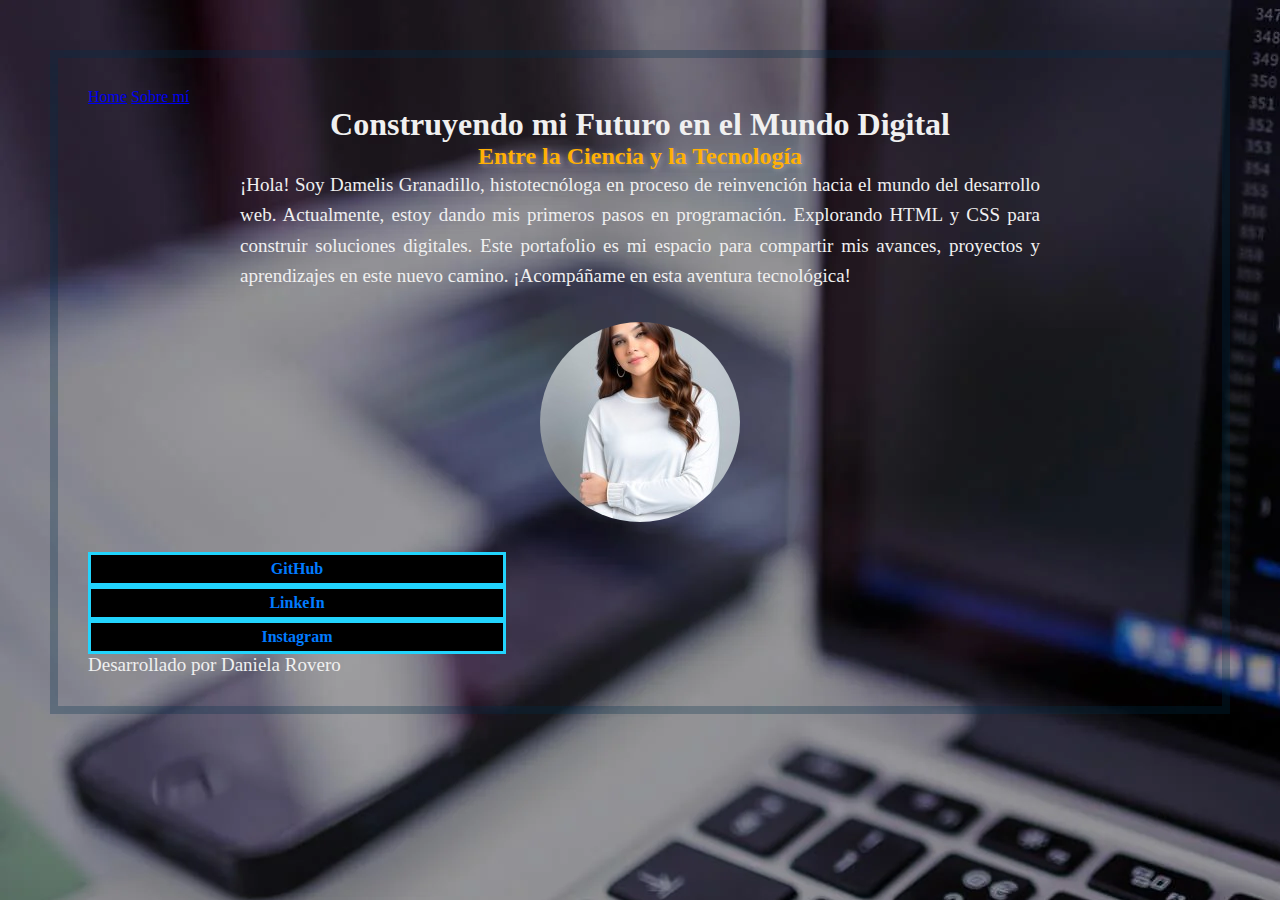
==== index.html @ 4184277c "crea carpeta assets y cambios generales" ====
<!DOCTYPE html>
<html lang="en">
<head>
    <meta charset="UTF-8">
    <meta name="viewport" content="width=device-width, initial-scale=1.0">
    <title>PORTAFOLIO</title>
    <link rel="stylesheet" href="style.css">
</head>
<body>
    <header>
     <a href="index.html"> Home</a>
    <a href="about.html">Sobre mí</a>
    </header>
    <main>
        <h1 class="centrado"> Construyendo mi Futuro en el Mundo Digital </h1>
            <h2 class="centrado"><span>Entre la Ciencia y la Tecnología</span></h2>

        <p class="justificado">¡Hola! Soy Damelis Granadillo, 
            histotecnóloga en proceso de reinvención hacia el mundo del desarrollo web.
             Actualmente, estoy dando mis primeros pasos en programación. 
              Explorando HTML y CSS para construir soluciones digitales. 
              Este portafolio es mi espacio para compartir mis avances, proyectos y aprendizajes en este nuevo camino.
               ¡Acompáñame en esta aventura tecnológica!</p>

        <img src="./assets/FOTO_DANIELA.jpg" alt="Imagen de Damelis granadillo" class="imagen-centrada">
        
        <div class="centrar-contenedor">
        <a href="https://github.com/Damda15" class="enlace">GitHub</a>
        <a href="https://github.com/Damda15" class="enlace">LinkeIn</a>
        <a href="https://github.com/Damda15" class="enlace">Instagram</a>
    </div>
        
    </main>
    <footer> 
        <p>Desarrollado por Daniela Rovero</p>
    </footer>
    

</body>
</html>
---- style.css ----
*{
    margin: 0;
    border: 0;
    padding: 0;
}


.centrado {
    text-align: center; /* Centra el texto horizontalmente */
}

body{ /*background-color: #e5f8f9;*/
    background-image: url("./assets/it.webp");
     color: #f0f0f0;
     margin: 50px; /* Margen fuera del borde, separa el párrafo de otros elementos */
    padding: 30px; /* Relleno dentro del borde, crea espacio entre el borde y el contenido */
    border: 8px solid #002f4b49; /* Borde de 5px con color azul */
    }
span{ color: #ffb005;
    font-weight: bold;
    text-shadow: 2px 2px 5px rgba(248, 248, 248, 0.3);
    }
    p {
        font-size: 19px
    }
p.justificado{
        text-align: justify;
        max-width: 800px; /* Ajusta el ancho del texto */
        margin: 0 auto; /* Centra el párrafo en la página */
        line-height: 1.6; /* Espaciado entre líneas para mejorar la lectura */
    }

 .imagen-centrada {
        display: block; /* Convierte la imagen en un bloque para poder aplicar margin */
        margin: auto; /* Centra la imagen horizontalmente */
        max-width: 100%; /* Evita que la imagen sea más grande que su contenedor */
        height: auto; /* Mantiene la proporción de la imagen */
        border-radius: 830px;
        padding: 30px;
    }

    .centrar-contenedor {
        text-align: center; /* Centra el texto dentro del div */
    }
    
    .enlace {
        text-decoration: none; /* Opcional, para quitar el subrayado del enlace */
        color: #007bff; /* Opcional, cambia el color del enlace */
        display: flex;
        justify-items: center;
        flex-direction: column;
        background-color: #000000;
        border: 3px solid #22D4FD;
        padding: 5px 21px;
        font-weight: 700;
        width: 370px;
    }
    
    a{
   
}
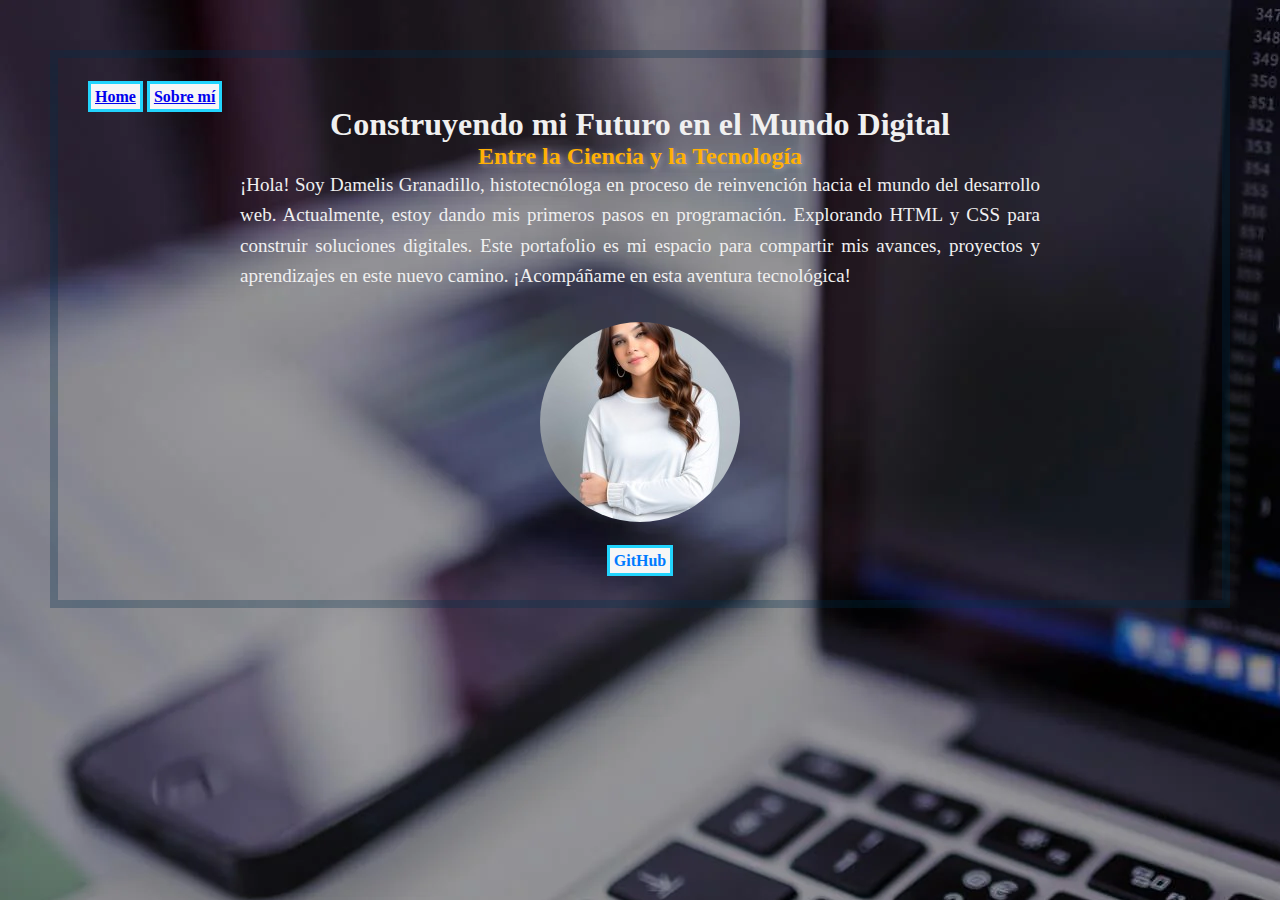
==== commit c2b61efc: "crea assets y about.html , mas cambios generales" ====
--- a/index.html
+++ b/index.html
@@ -1,40 +1,39 @@
-<!DOCTYPE html>
-<html lang="en">
-<head>
-    <meta charset="UTF-8">
-    <meta name="viewport" content="width=device-width, initial-scale=1.0">
-    <title>PORTAFOLIO</title>
-    <link rel="stylesheet" href="style.css">
-</head>
-<body>
-    <header>
-     <a href="index.html"> Home</a>
-    <a href="about.html">Sobre mí</a>
-    </header>
-    <main>
-        <h1 class="centrado"> Construyendo mi Futuro en el Mundo Digital </h1>
-            <h2 class="centrado"><span>Entre la Ciencia y la Tecnología</span></h2>
-
-        <p class="justificado">¡Hola! Soy Damelis Granadillo, 
-            histotecnóloga en proceso de reinvención hacia el mundo del desarrollo web.
-             Actualmente, estoy dando mis primeros pasos en programación. 
-              Explorando HTML y CSS para construir soluciones digitales. 
-              Este portafolio es mi espacio para compartir mis avances, proyectos y aprendizajes en este nuevo camino.
-               ¡Acompáñame en esta aventura tecnológica!</p>
-
-        <img src="./assets/FOTO_DANIELA.jpg" alt="Imagen de Damelis granadillo" class="imagen-centrada">
-        
-        <div class="centrar-contenedor">
-        <a href="https://github.com/Damda15" class="enlace">GitHub</a>
-        <a href="https://github.com/Damda15" class="enlace">LinkeIn</a>
-        <a href="https://github.com/Damda15" class="enlace">Instagram</a>
-    </div>
-        
-    </main>
-    <footer> 
-        <p>Desarrollado por Daniela Rovero</p>
-    </footer>
-    
-
-</body>
+<!DOCTYPE html>
+<html lang="en">
+<head>
+    <meta charset="UTF-8">
+    <meta name="viewport" content="width=device-width, initial-scale=1.0">
+    <title>PORTAFOLIO</title>
+    <link rel="stylesheet" href="style.css">
+</head>
+
+
+<body>
+    <header>
+        <a href="index.html">Home</a>
+        <a href="about.html">Sobre mí</a>
+
+    </header>
+    <main>
+        <h1 class="centrado"> Construyendo mi Futuro en el Mundo Digital </h1>
+            <h2 class="centrado"><span>Entre la Ciencia y la Tecnología</span></h2>
+
+        <p class="justificado">¡Hola! Soy Damelis Granadillo, 
+            histotecnóloga en proceso de reinvención hacia el mundo del desarrollo web.
+             Actualmente, estoy dando mis primeros pasos en programación. 
+              Explorando HTML y CSS para construir soluciones digitales. 
+              Este portafolio es mi espacio para compartir mis avances, proyectos y aprendizajes en este nuevo camino.
+               ¡Acompáñame en esta aventura tecnológica!</p>
+
+        <img src="./assets/FOTO_DANIELA.jpg" alt="Imagen de Damelis granadillo" class="imagen-centrada">
+        
+        <div class="centrar-contenedor">
+        <a href="https://github.com/Damda15" class="enlace">GitHub</a>
+    </div>
+        
+    </main>
+    <footer> </footer>
+    
+
+</body>
 </html>--- a/style.css
+++ b/style.css
@@ -1,61 +1,54 @@
-*{
-    margin: 0;
-    border: 0;
-    padding: 0;
-}
-
-
-.centrado {
-    text-align: center; /* Centra el texto horizontalmente */
-}
-
-body{ /*background-color: #e5f8f9;*/
-    background-image: url("./assets/it.webp");
-     color: #f0f0f0;
-     margin: 50px; /* Margen fuera del borde, separa el párrafo de otros elementos */
-    padding: 30px; /* Relleno dentro del borde, crea espacio entre el borde y el contenido */
-    border: 8px solid #002f4b49; /* Borde de 5px con color azul */
-    }
-span{ color: #ffb005;
-    font-weight: bold;
-    text-shadow: 2px 2px 5px rgba(248, 248, 248, 0.3);
-    }
-    p {
-        font-size: 19px
-    }
-p.justificado{
-        text-align: justify;
-        max-width: 800px; /* Ajusta el ancho del texto */
-        margin: 0 auto; /* Centra el párrafo en la página */
-        line-height: 1.6; /* Espaciado entre líneas para mejorar la lectura */
-    }
-
- .imagen-centrada {
-        display: block; /* Convierte la imagen en un bloque para poder aplicar margin */
-        margin: auto; /* Centra la imagen horizontalmente */
-        max-width: 100%; /* Evita que la imagen sea más grande que su contenedor */
-        height: auto; /* Mantiene la proporción de la imagen */
-        border-radius: 830px;
-        padding: 30px;
-    }
-
-    .centrar-contenedor {
-        text-align: center; /* Centra el texto dentro del div */
-    }
-    
-    .enlace {
-        text-decoration: none; /* Opcional, para quitar el subrayado del enlace */
-        color: #007bff; /* Opcional, cambia el color del enlace */
-        display: flex;
-        justify-items: center;
-        flex-direction: column;
-        background-color: #000000;
-        border: 3px solid #22D4FD;
-        padding: 5px 21px;
-        font-weight: 700;
-        width: 370px;
-    }
-    
-    a{
-   
-}
+*{
+    margin: 0;
+    padding: 0;
+}
+
+
+.centrado {
+    text-align: center; /* Centra el texto horizontalmente */
+}
+
+body{ /*background-color: #e5f8f9;*/
+    background-image: url("./assets/it.webp");
+     color: #f0f0f0;
+     margin: 50px; /* Margen fuera del borde, separa el párrafo de otros elementos */
+    padding: 30px; /* Relleno dentro del borde, crea espacio entre el borde y el contenido */
+    border: 8px solid #002f4b49; /* Borde de 5px con color azul */
+    }
+span{ color: #ffb005;
+    font-weight: bold;
+    text-shadow: 2px 2px 5px rgba(248, 248, 248, 0.3);
+    }
+    p {
+        font-size: 19px
+    }
+p.justificado{
+        text-align: justify;
+        max-width: 800px; /* Ajusta el ancho del texto */
+        margin: 0 auto; /* Centra el párrafo en la página */
+        line-height: 1.6; /* Espaciado entre líneas para mejorar la lectura */
+    }
+
+ .imagen-centrada {
+        display: block; /* Convierte la imagen en un bloque para poder aplicar margin */
+        margin: auto; /* Centra la imagen horizontalmente */
+        max-width: 100%; /* Evita que la imagen sea más grande que su contenedor */
+        height: auto; /* Mantiene la proporción de la imagen */
+        border-radius: 830px;
+        padding: 30px;
+    }
+
+    .centrar-contenedor {
+        text-align: center; /* Centra el texto dentro del div */
+    }
+    
+    .enlace {
+        text-decoration: none; /* Opcional, para quitar el subrayado del enlace */
+        color: #007bff; /* Opcional, cambia el color del enlace */
+    }
+    
+    a{ background-color: #f6f6f6;
+    border: 3px solid #22D4FD;
+    padding: 4px;
+    font-weight: 700;
+}
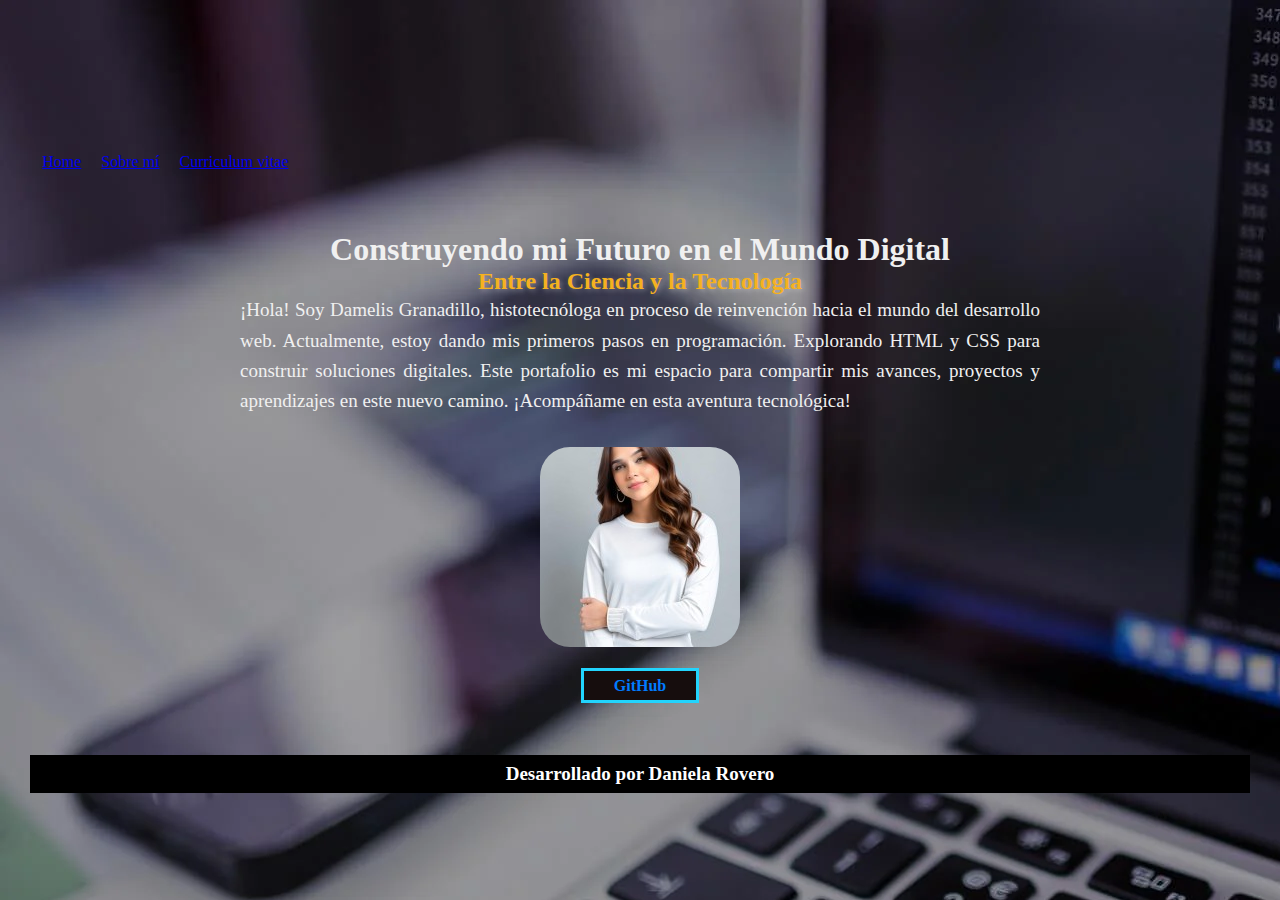
==== commit 5d52f95b: "Incluye curriculum.html" ====
--- a/index.html
+++ b/index.html
@@ -9,14 +9,15 @@
 
 
 <body>
-    <header>
+    <header class="Header">
         <a href="index.html">Home</a>
         <a href="about.html">Sobre mí</a>
+        <a href="curriculum.html">Curriculum vitae</a>
 
     </header>
     <main>
-        <h1 class="centrado"> Construyendo mi Futuro en el Mundo Digital </h1>
-            <h2 class="centrado"><span>Entre la Ciencia y la Tecnología</span></h2>
+        <h1 class="contenido_titulo"> Construyendo mi Futuro en el Mundo Digital </h1>
+            <h2 class="contenido_titulo"><span>Entre la Ciencia y la Tecnología</span></h2>
 
         <p class="justificado">¡Hola! Soy Damelis Granadillo, 
             histotecnóloga en proceso de reinvención hacia el mundo del desarrollo web.
@@ -32,7 +33,9 @@
     </div>
         
     </main>
-    <footer> </footer>
+    <footer class="Footer"> 
+        <p>Desarrollado por Daniela Rovero</p>
+    </footer>
     
 
 </body>
--- a/style.css
+++ b/style.css
@@ -4,18 +4,21 @@
 }
 
 
-.centrado {
+.contenido_titulo {
     text-align: center; /* Centra el texto horizontalmente */
 }
 
 body{ /*background-color: #e5f8f9;*/
     background-image: url("./assets/it.webp");
-     color: #f0f0f0;
-     margin: 50px; /* Margen fuera del borde, separa el párrafo de otros elementos */
+    color: #f0f0f0;
+    /*margin: 16px; /* Margen fuera del borde, separa el párrafo de otros elementos */
     padding: 30px; /* Relleno dentro del borde, crea espacio entre el borde y el contenido */
-    border: 8px solid #002f4b49; /* Borde de 5px con color azul */
+    /*border: 8px solid #002f4b49; /* Borde de 5px con color azul */
+    display: flex;
+    flex-direction: column;
+    gap: 60px;
     }
-span{ color: #ffb005;
+span{ color: #f5b120;
     font-weight: bold;
     text-shadow: 2px 2px 5px rgba(248, 248, 248, 0.3);
     }
@@ -34,7 +37,7 @@
         margin: auto; /* Centra la imagen horizontalmente */
         max-width: 100%; /* Evita que la imagen sea más grande que su contenedor */
         height: auto; /* Mantiene la proporción de la imagen */
-        border-radius: 830px;
+        border-radius: 60px;
         padding: 30px;
     }
 
@@ -45,10 +48,45 @@
     .enlace {
         text-decoration: none; /* Opcional, para quitar el subrayado del enlace */
         color: #007bff; /* Opcional, cambia el color del enlace */
+        background-color: #160d0d;
+        border: 3px solid #22D4FD;
+        padding: 6px 30px 6px 30px;
+        font-weight: 700;
+        text-align: center;
+        
+    }
+
+    .enlace:hover{
+        background-color: yellowgreen;
     }
     
-    a{ background-color: #f6f6f6;
-    border: 3px solid #22D4FD;
-    padding: 4px;
+    
+.Header{
+    color: aliceblue;
+    display: flex;
+    gap: 20px;
+    text-decoration: none;
+    padding-top: 6%;
+    padding-left: 1%;
+    align-items: flex-end;
+    margin-top: 50px;
+    
+
+}
+
+.Header:hover{
+    color:greenyellow;
+}
+
+
+.Footer{
+    color: #ffffff;
+    background-color: #000000;
     font-weight: 700;
+    text-align: center;
+    padding:8px
+    
+    
+    
+
 }
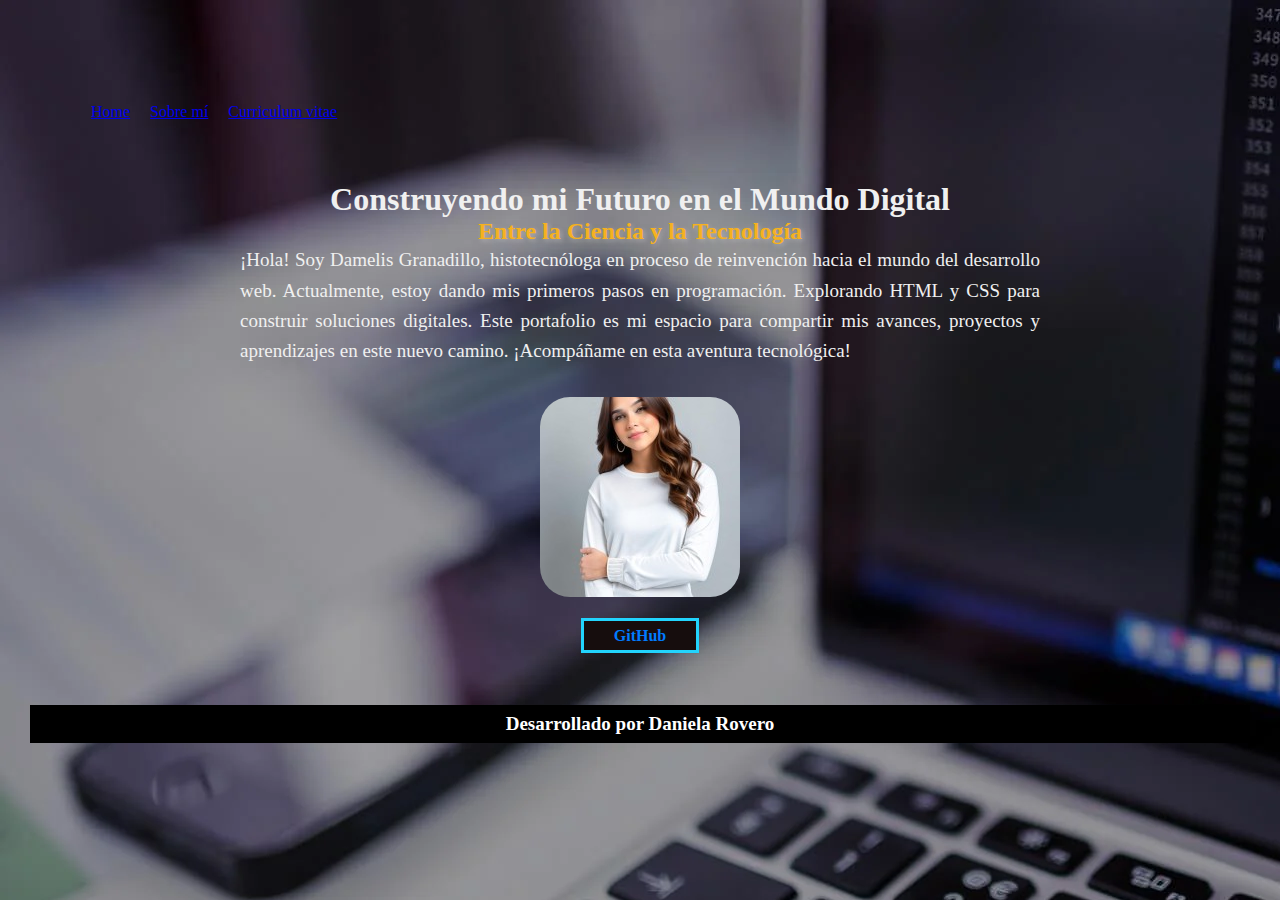
==== commit 1a33e0ff: "Cambio de nombre resume.html" ====
--- a/index.html
+++ b/index.html
@@ -12,7 +12,7 @@
     <header class="Header">
         <a href="index.html">Home</a>
         <a href="about.html">Sobre mí</a>
-        <a href="curriculum.html">Curriculum vitae</a>
+        <a href="resume.html">Curriculum vitae</a>
 
     </header>
     <main>
--- a/style.css
+++ b/style.css
@@ -65,12 +65,12 @@
     color: aliceblue;
     display: flex;
     gap: 20px;
-    text-decoration: none;
+    text-decoration:none;
     padding-top: 6%;
-    padding-left: 1%;
-    align-items: flex-end;
-    margin-top: 50px;
+    padding-left: 5%;
+    align-items: center
     
+
 
 }
 
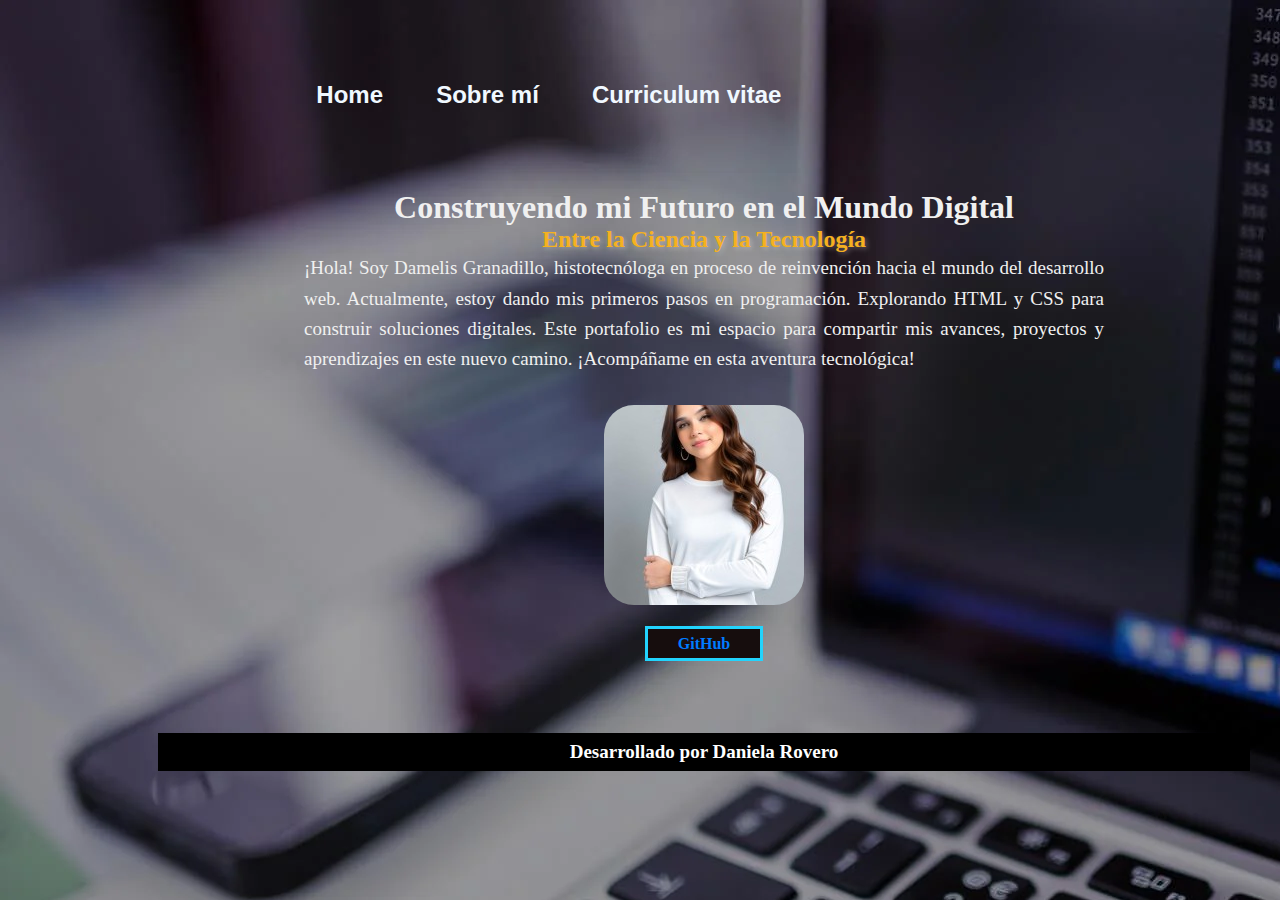
==== commit 40a272f3: "cambio general de estilo" ====
--- a/index.html
+++ b/index.html
@@ -10,9 +10,11 @@
 
 <body>
     <header class="Header">
-        <a href="index.html">Home</a>
-        <a href="about.html">Sobre mí</a>
-        <a href="resume.html">Curriculum vitae</a>
+        <nav>
+        <a href="index.html" class="Header__menu_link">Home</a>
+        <a href="about.html" class="Header__menu_link">Sobre mí</a>
+        <a href="resume.html"class="Header__menu_link">Curriculum vitae</a>
+    </nav>
 
     </header>
     <main>
--- a/style.css
+++ b/style.css
@@ -16,8 +16,12 @@
     /*border: 8px solid #002f4b49; /* Borde de 5px con color azul */
     display: flex;
     flex-direction: column;
-    gap: 60px;
+    gap: 80px;
+    margin-left: 10%;
+    margin-top: 4%;
+
     }
+
 span{ color: #f5b120;
     font-weight: bold;
     text-shadow: 2px 2px 5px rgba(248, 248, 248, 0.3);
@@ -25,7 +29,7 @@
     p {
         font-size: 19px
     }
-p.justificado{
+.justificado{
         text-align: justify;
         max-width: 800px; /* Ajusta el ancho del texto */
         margin: 0 auto; /* Centra el párrafo en la página */
@@ -60,21 +64,26 @@
         background-color: yellowgreen;
     }
     
-    
 .Header{
+    margin-left: 10%;
+
+}  
+.Header__menu_link{
+    font-family: 'Franklin Gothic Medium', 'Arial Narrow', Arial, sans-serif;
+    font-size: 24px;
+    font-weight: 600;
     color: aliceblue;
-    display: flex;
-    gap: 20px;
     text-decoration:none;
     padding-top: 6%;
     padding-left: 5%;
     align-items: center
     
+    
 
 
 }
 
-.Header:hover{
+.Header a:hover{
     color:greenyellow;
 }
 
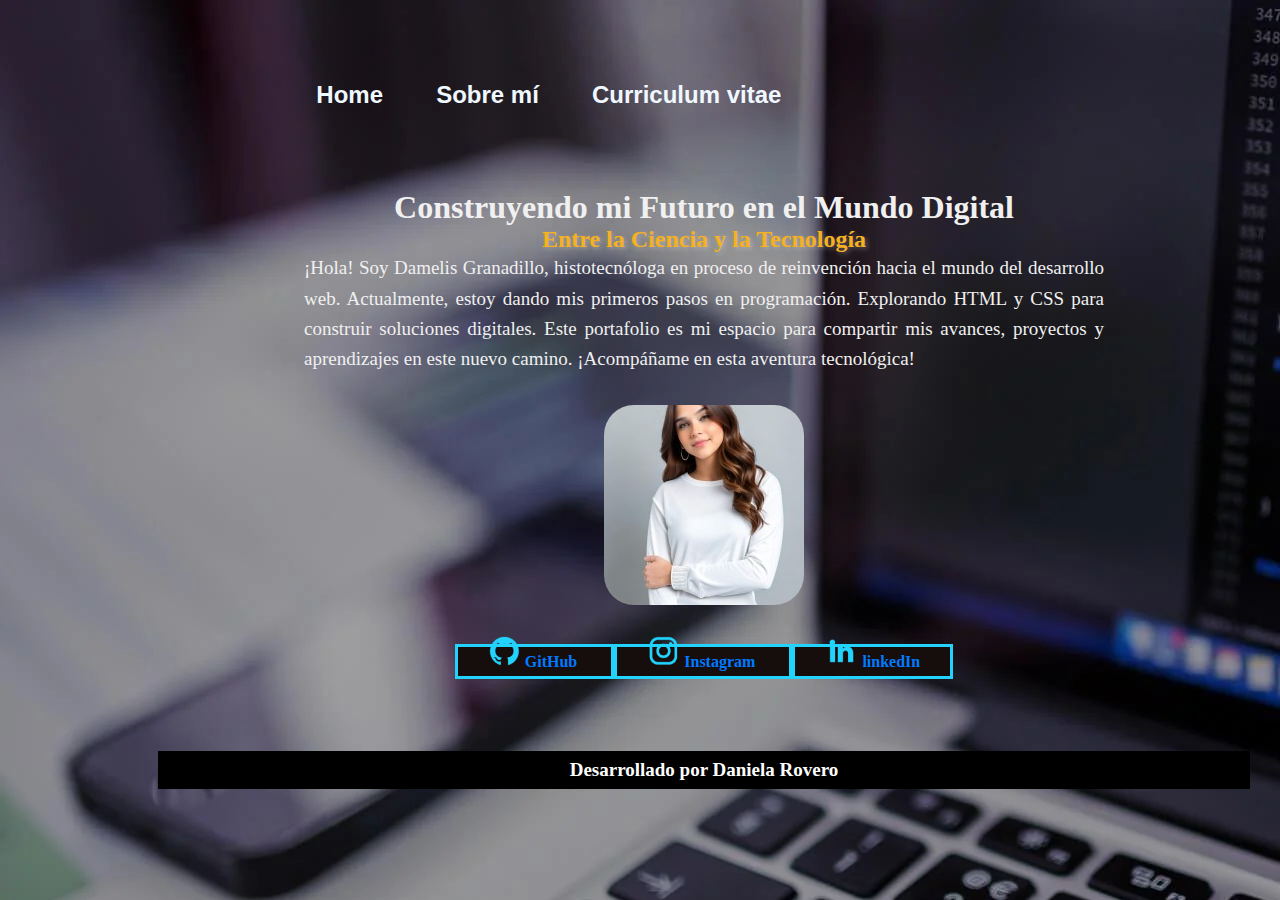
==== commit 52f4292b: "primer commit" ====
--- a/index.html
+++ b/index.html
@@ -31,7 +31,10 @@
         <img src="./assets/FOTO_DANIELA.jpg" alt="Imagen de Damelis granadillo" class="imagen-centrada">
         
         <div class="centrar-contenedor">
-        <a href="https://github.com/Damda15" class="enlace">GitHub</a>
+        <a class="enlace" href="https://github.com/Damda15"  > <img src="./assets/github.png" alt="logo github"> GitHub </a>
+        <a class="enlace" href="https://github.com/Damda15" > <img src="./assets/instagram.png" alt="logo instagram"> Instagram </a>
+        <a class="enlace" href="https://github.com/Damda15" > <img src="./assets/linkedin.png" alt="logo linkedIn"> linkedIn </a>
+
     </div>
         
     </main>
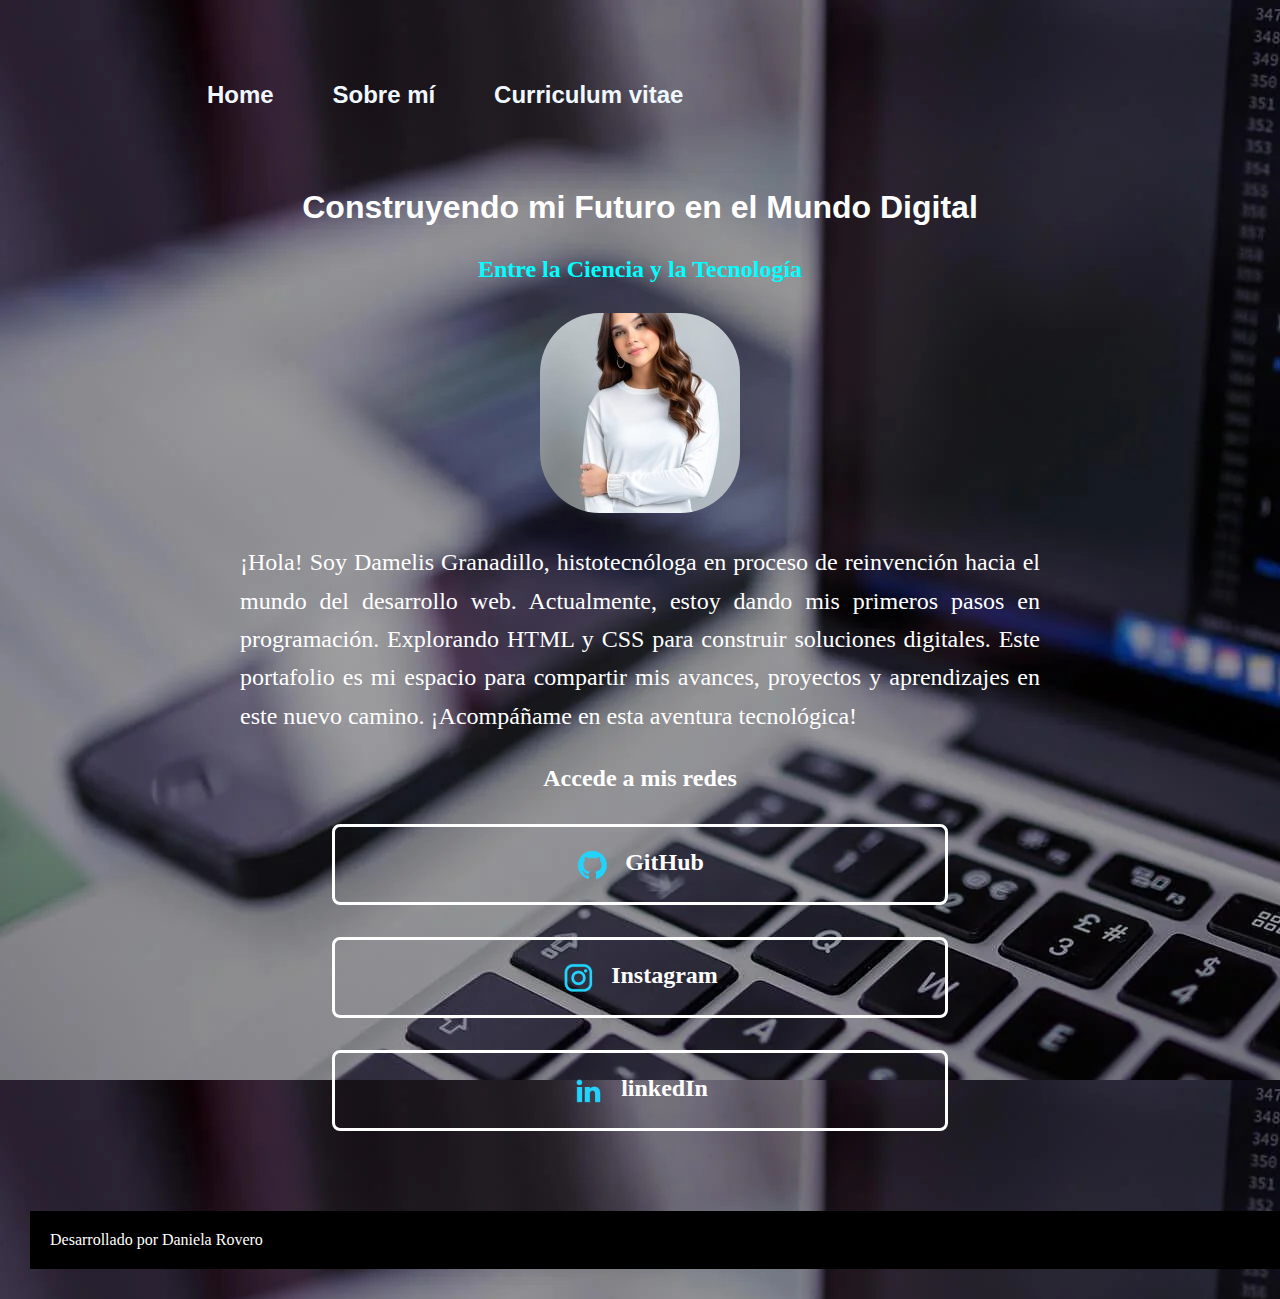
==== commit cdd5fc9e: "modifica estilos" ====
--- a/index.html
+++ b/index.html
@@ -10,33 +10,35 @@
 
 <body>
     <header class="Header">
-        <nav>
+    <nav>
         <a href="index.html" class="Header__menu_link">Home</a>
         <a href="about.html" class="Header__menu_link">Sobre mí</a>
         <a href="resume.html"class="Header__menu_link">Curriculum vitae</a>
     </nav>
 
     </header>
-    <main>
+    <main  class="contenido">
         <h1 class="contenido_titulo"> Construyendo mi Futuro en el Mundo Digital </h1>
-            <h2 class="contenido_titulo"><span>Entre la Ciencia y la Tecnología</span></h2>
+            <h2 class="contenido_subtitulo">Entre la Ciencia y la Tecnología</h2>
 
-        <p class="justificado">¡Hola! Soy Damelis Granadillo, 
+            <img  class="presentacion_imagen" src="./assets/FOTO_DANIELA.jpg" alt="Imagen de Damelis granadillo" >
+
+        <p class="contenido_texto">¡Hola! Soy Damelis Granadillo, 
             histotecnóloga en proceso de reinvención hacia el mundo del desarrollo web.
              Actualmente, estoy dando mis primeros pasos en programación. 
               Explorando HTML y CSS para construir soluciones digitales. 
               Este portafolio es mi espacio para compartir mis avances, proyectos y aprendizajes en este nuevo camino.
                ¡Acompáñame en esta aventura tecnológica!</p>
 
-        <img src="./assets/FOTO_DANIELA.jpg" alt="Imagen de Damelis granadillo" class="imagen-centrada">
         
-        <div class="centrar-contenedor">
+        <div class="presentacion_enlaces">
+            
+            <h2 class="presentacion__enlaces_subtitulo">Accede a mis redes </h2>
         <a class="enlace" href="https://github.com/Damda15"  > <img src="./assets/github.png" alt="logo github"> GitHub </a>
         <a class="enlace" href="https://github.com/Damda15" > <img src="./assets/instagram.png" alt="logo instagram"> Instagram </a>
         <a class="enlace" href="https://github.com/Damda15" > <img src="./assets/linkedin.png" alt="logo linkedIn"> linkedIn </a>
 
     </div>
-        
     </main>
     <footer class="Footer"> 
         <p>Desarrollado por Daniela Rovero</p>
--- a/style.css
+++ b/style.css
@@ -4,60 +4,92 @@
 }
 
 
-.contenido_titulo {
-    text-align: center; /* Centra el texto horizontalmente */
+
+:root{
+
+    --color-primario:#ffffff;
+    --color-hover: #F2F6D0;
+    --color-destaque:#c710ff;
+    
 }
 
 body{ /*background-color: #e5f8f9;*/
     background-image: url("./assets/it.webp");
-    color: #f0f0f0;
-    /*margin: 16px; /* Margen fuera del borde, separa el párrafo de otros elementos */
+    color: var(--color-primario);
     padding: 30px; /* Relleno dentro del borde, crea espacio entre el borde y el contenido */
-    /*border: 8px solid #002f4b49; /* Borde de 5px con color azul */
     display: flex;
     flex-direction: column;
     gap: 80px;
-    margin-left: 10%;
     margin-top: 4%;
 
     }
 
-span{ color: #f5b120;
-    font-weight: bold;
-    text-shadow: 2px 2px 5px rgba(248, 248, 248, 0.3);
+.contenido{
+    display: flex;
+    flex-direction: column;
+    gap: 30px;
+}
+
+
+.contenido_titulo {
+        text-align: center; /* Centra el texto horizontalmente */
+        font-family: 'Franklin Gothic Medium', 'Arial Narrow', Arial, sans-serif;
+        font-size: 2rem;
     }
-    p {
-        font-size: 19px
-    }
-.justificado{
+
+
+.contenido_subtitulo{
+    text-align: center;
+    color: aqua;
+}
+
+.contenido_texto{
+        font-size: 1.5rem;
         text-align: justify;
         max-width: 800px; /* Ajusta el ancho del texto */
-        margin: 0 auto; /* Centra el párrafo en la página */
+        margin: auto; /* Centra el párrafo en la página */
         line-height: 1.6; /* Espaciado entre líneas para mejorar la lectura */
     }
 
- .imagen-centrada {
-        display: block; /* Convierte la imagen en un bloque para poder aplicar margin */
+ .presentacion_imagen {
+        
         margin: auto; /* Centra la imagen horizontalmente */
         max-width: 100%; /* Evita que la imagen sea más grande que su contenedor */
         height: auto; /* Mantiene la proporción de la imagen */
         border-radius: 60px;
-        padding: 30px;
+        
     }
 
-    .centrar-contenedor {
-        text-align: center; /* Centra el texto dentro del div */
+    .presentacion_enlaces {
+        display: flex; /* permite usar el flexbox*/
+        justify-content: space-between;
+        flex-direction: column;
+        align-items: center;
+        gap: 32px;
+        
+        
+    }
+
+    .presentacion__enlaces_subtitulo{
+        font-size: 1.5rem;
+        color: ;
     }
     
     .enlace {
-        text-decoration: none; /* Opcional, para quitar el subrayado del enlace */
-        color: #007bff; /* Opcional, cambia el color del enlace */
-        background-color: #160d0d;
-        border: 3px solid #22D4FD;
-        padding: 6px 30px 6px 30px;
-        font-weight: 700;
+        width: 50%;
         text-align: center;
-        
+        border: 3px solid;
+        border-color: var(--color-terciario);
+        border-radius: 8px;
+        font-size: 1.5rem;
+        font-weight: 600;
+        padding: 21.5px 0;
+        font-family: var(--fuente-Montserrat);
+        color: var(--color-secundario);
+        text-decoration: none;
+        display: flex;
+        justify-content: center;
+        gap: 16px;
     }
 
     .enlace:hover{
@@ -91,11 +123,11 @@
 .Footer{
     color: #ffffff;
     background-color: #000000;
-    font-weight: 700;
-    text-align: center;
-    padding:8px
-    
-    
-    
+    font-weight: 400;
+    font-size: 1rem;
+    text-align:left;
+    padding:20px;
+    width: 100%;
+       
 
 }
